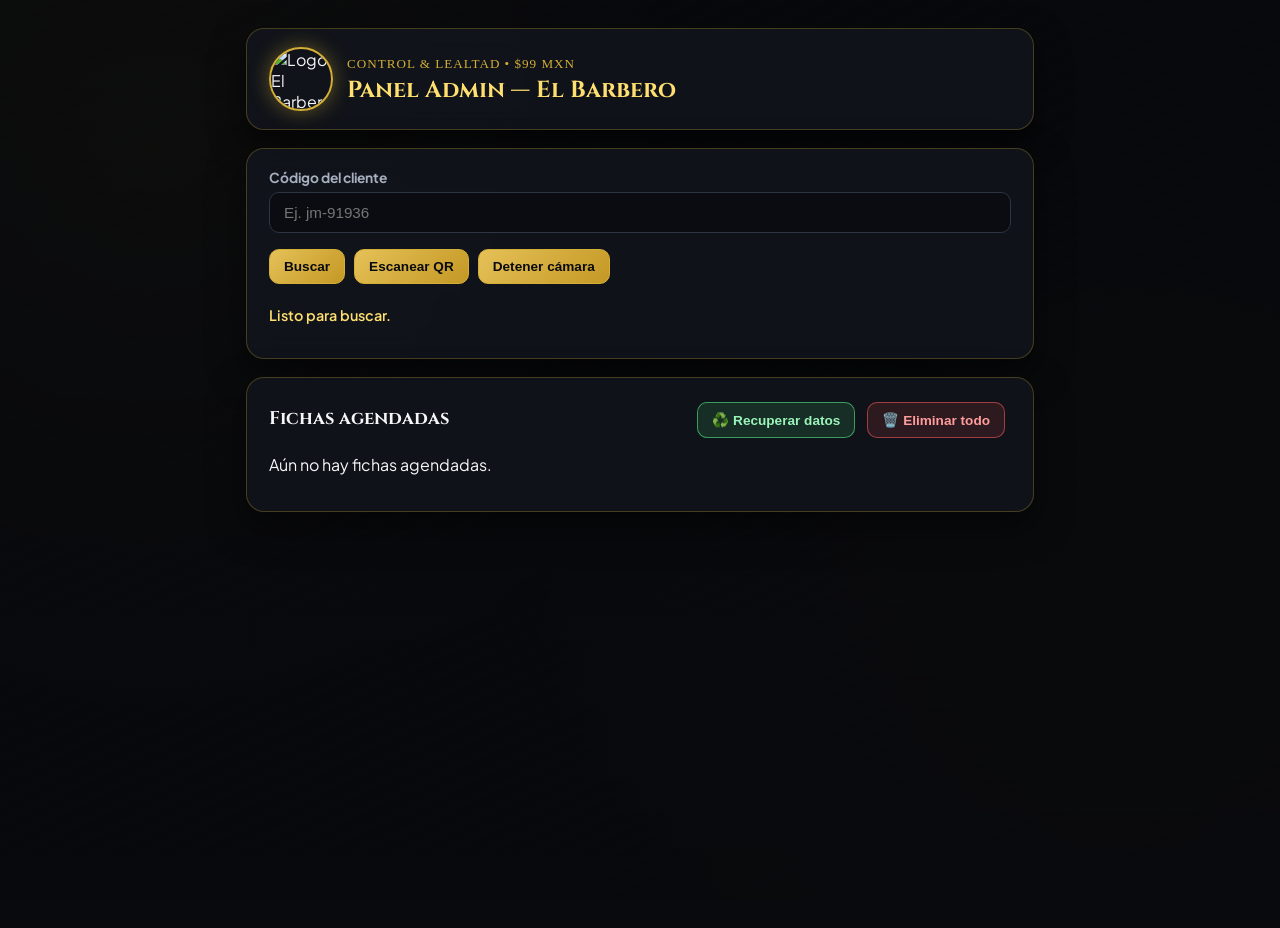
==== admin/index.html @ 151b9d75 "actualizacion 1" ====
<!DOCTYPE html>
<html lang="es-MX">
<head>
  <meta charset="UTF-8" />
  <meta name="viewport" content="width=device-width, initial-scale=1.0" />
  <title>El Barbero — Panel Admin</title>
  <link rel="preconnect" href="https://fonts.googleapis.com" />
  <link rel="preconnect" href="https://fonts.gstatic.com" crossorigin />
  <link href="https://fonts.googleapis.com/css2?family=Cinzel:wght@700;900&family=Permanent+Marker&family=Plus+Jakarta+Sans:wght@400;600;700&display=swap" rel="stylesheet" />
  <link rel="stylesheet" href="./admin.css" />
  <script src="https://unpkg.com/html5-qrcode" defer></script>
</head>
<body>
  <div class="admin-graffiti-bg"></div>

  <main>
    <header class="admin-header">
      <img
        src="https://encrypted-tbn0.gstatic.com/images?q=tbn:ANd9GcQU5kVPiqebOIFseB5VFjQCz3BfoeT0ueHdwAzVvswxpcd4IJAmMxQs5kSl&s=10"
        alt="Logo El Barbero Admin"
        class="admin-logo"
      />
      <div>
        <span class="admin-tag">CONTROL & LEALTAD • $99 MXN</span>
        <h1>Panel Admin — El Barbero</h1>
      </div>
    </header>

    <section>
      <label for="codigo-buscar">Código del cliente</label>
      <input id="codigo-buscar" type="text" placeholder="Ej. jm-91936" />
      <button id="btn-buscar" type="button">Buscar</button>
      <button id="btn-escanear" type="button">Escanear QR</button>
      <button id="btn-detener" type="button">Detener cámara</button>
      <div id="lector-qr"></div>
      <p id="estado-admin">Listo para buscar.</p>
    </section>

    <section id="ficha-cliente" style="display: none;">
      <h2 id="cli-nombre">---</h2>
      <p>Código: <strong id="cli-codigo">---</strong></p>
      <p>Teléfono: <strong id="cli-telefono">---</strong></p>
      <p>Estado última cita: <strong id="cli-estado-cita">Pendiente</strong></p>
      <p>Sellos: <strong id="cli-sellos">0</strong> / 5 | Cortes: <strong id="cli-cortes">0</strong></p>
      <button id="btn-sumar-sello" type="button">+1 Sello</button>
      <button id="btn-sumar-corte" type="button">+1 Corte</button>
      <button id="btn-canjear" type="button">Canjear corte gratis (5 sellos)</button>
      <button id="btn-abrir-perfil" type="button">Ver perfil</button>
      <button id="btn-cerrar-ficha" type="button">Cerrar ficha</button>
      <button id="btn-borrar-cliente" type="button">🗑️ Borrar cliente</button>
    </section>

    <section>
      <div style="display:flex;justify-content:space-between;align-items:center;flex-wrap:wrap;gap:8px;">
        <h2 style="margin:0;">Fichas agendadas</h2>
        <div style="display:flex;flex-wrap:wrap;gap:6px;">
          <button id="btn-recuperar-datos" type="button">♻️ Recuperar datos</button>
          <button id="btn-limpiar-todo" type="button">🗑️ Eliminar todo</button>
        </div>
      </div>
      <div id="lista-agendados" style="margin-top:12px;">Cargando citas...</div>
    </section>
  </main>

  <script type="module">
    const STORAGE_CITAS = "barber_citas_locales";
    const STORAGE_CLIENTES = "barber_clientes_locales";
    const STORAGE_RESPALDO_CITAS = "barber_respaldo_citas";
    const STORAGE_RESPALDO_CLIENTES = "barber_respaldo_clientes";

    const inputBuscar = document.getElementById("codigo-buscar");
    const btnBuscar = document.getElementById("btn-buscar");
    const btnEscanear = document.getElementById("btn-escanear");
    const btnDetener = document.getElementById("btn-detener");
    const estadoAdmin = document.getElementById("estado-admin");
    const fichaEl = document.getElementById("ficha-cliente");
    const cliNombre = document.getElementById("cli-nombre");
    const cliCodigo = document.getElementById("cli-codigo");
    const cliTelefono = document.getElementById("cli-telefono");
    const cliEstadoCita = document.getElementById("cli-estado-cita");
    const cliSellos = document.getElementById("cli-sellos");
    const cliCortes = document.getElementById("cli-cortes");
    const btnSumarSello = document.getElementById("btn-sumar-sello");
    const btnSumarCorte = document.getElementById("btn-sumar-corte");
    const btnCanjear = document.getElementById("btn-canjear");
    const btnAbrirPerfil = document.getElementById("btn-abrir-perfil");
    const btnCerrarFicha = document.getElementById("btn-cerrar-ficha");
    const btnBorrarCliente = document.getElementById("btn-borrar-cliente");
    const btnLimpiarTodo = document.getElementById("btn-limpiar-todo");
    const btnRecuperarDatos = document.getElementById("btn-recuperar-datos");
    const listaAgendados = document.getElementById("lista-agendados");

    let clienteActual = null;
    let html5QrCode = null;

    function leer(clave) {
      try {
        return JSON.parse(localStorage.getItem(clave) || "[]");
      } catch (_) {
        return [];
      }
    }

    function guardar(clave, val) {
      localStorage.setItem(clave, JSON.stringify(val));
    }

    function guardarRespaldoActual() {
      const citasActuales = leer(STORAGE_CITAS);
      const clientesActuales = leer(STORAGE_CLIENTES);
      if (citasActuales.length) guardar(STORAGE_RESPALDO_CITAS, citasActuales);
      if (clientesActuales.length) guardar(STORAGE_RESPALDO_CLIENTES, clientesActuales);
    }

    function pintarFicha(cli) {
      clienteActual = cli;
      if (!cli) {
        fichaEl.style.display = "none";
        return;
      }
      fichaEl.style.display = "block";
      cliNombre.textContent = `${cli.nombre} ${cli.apellido || ""}`.trim();
      cliCodigo.textContent = cli.codigo;
      cliTelefono.textContent = cli.telefono || "---";
      cliEstadoCita.textContent = cli.estadoCita || "Pendiente";
      cliSellos.textContent = cli.sellos || 0;
      cliCortes.textContent = cli.cortes || 0;
    }

    function extraerCodigo(texto) {
      const limpio = (texto || "").trim();
      try {
        if (limpio.startsWith("http")) {
          const url = new URL(limpio);
          const codParam = url.searchParams.get("codigo");
          if (codParam) return codParam.trim().toLowerCase();
        }
      } catch (_) {}
      return limpio.toLowerCase();
    }

    function buscar(codigo) {
      const cod = extraerCodigo(codigo || inputBuscar.value);
      const clientes = leer(STORAGE_CLIENTES);
      const encontrado = clientes.find((c) => c.codigo.toLowerCase() === cod);
      if (!encontrado) {
        estadoAdmin.textContent = `No se encontró cliente con código "${cod}".`;
        pintarFicha(null);
        return;
      }
      estadoAdmin.textContent = `Cliente encontrado: ${encontrado.codigo}`;
      pintarFicha(encontrado);
    }

    function actualizarCliente(fn) {
      if (!clienteActual) return;
      const clientes = leer(STORAGE_CLIENTES);
      const idx = clientes.findIndex((c) => c.codigo === clienteActual.codigo);
      if (idx < 0) return;
      clientes[idx] = fn({ ...clientes[idx] });
      guardar(STORAGE_CLIENTES, clientes);
      guardarRespaldoActual();
      pintarFicha(clientes[idx]);
      renderLista();
    }

    function cambiarEstadoCita(idxReal) {
      const citas = leer(STORAGE_CITAS);
      if (!citas[idxReal]) return;
      const actual = citas[idxReal].estado || "Pendiente";
      const siguiente = actual === "Pendiente" ? "Atendida" : "Pendiente";
      citas[idxReal].estado = siguiente;
      guardar(STORAGE_CITAS, citas);

      const clientes = leer(STORAGE_CLIENTES);
      const cIdx = clientes.findIndex((c) => c.codigo === citas[idxReal].codigo);
      if (cIdx >= 0) {
        clientes[cIdx].estadoCita = siguiente;
        guardar(STORAGE_CLIENTES, clientes);
        if (clienteActual && clienteActual.codigo === clientes[cIdx].codigo) {
          pintarFicha(clientes[cIdx]);
        }
      }
      guardarRespaldoActual();
      estadoAdmin.textContent = `Cita marcada como: ${siguiente}`;
      renderLista();
    }

    function borrarCita(idxReal) {
      guardarRespaldoActual();
      const citas = leer(STORAGE_CITAS);
      if (!citas[idxReal]) return;
      const borrada = citas[idxReal];
      citas.splice(idxReal, 1);
      guardar(STORAGE_CITAS, citas);
      estadoAdmin.textContent = `Ficha de ${borrada.nombre} (${borrada.hora}) borrada. Puedes usar "Recuperar datos" si lo ocupas.`;
      renderLista();
    }

    function renderLista() {
      const citas = leer(STORAGE_CITAS);
      if (!citas.length) {
        listaAgendados.innerHTML = "<p>Aún no hay fichas agendadas.</p>";
        return;
      }
      listaAgendados.innerHTML = citas
        .map((c, idxReal) => ({ c, idxReal }))
        .reverse()
        .map(
          ({ c, idxReal }) => `
          <div>
            <div style="display:flex;justify-content:space-between;align-items:center;gap:8px;">
              <div>
                <strong>${c.nombre} ${c.apellido || ""}</strong> — <span style="color:#ffdf70;">${c.fechaMX || c.fecha} a las ${c.hora}</span>
                <span style="margin-left:8px;padding:2px 8px;border-radius:999px;border:1px solid rgba(212,175,55,0.4);font-size:0.8rem;">${c.estado || "Pendiente"}</span>
              </div>
              <button type="button" title="Borrar ficha" onclick="window.__borrarCita(${idxReal})">🗑️</button>
            </div>
            <small>Código: <strong>${c.codigo}</strong> | Tel: ${c.telefono} | $99 MXN | ${c.conEspera ? "Con espera" : "Turno normal"}</small><br/>
            <button type="button" onclick="window.__verCliente('${c.codigo}')">Abrir ficha</button>
            <button type="button" onclick="window.__toggleEstado(${idxReal})">Cambiar a ${(c.estado || "Pendiente") === "Pendiente" ? "Atendida" : "Pendiente"}</button>
          </div>`
        )
        .join("");
    }

    async function iniciarCamara() {
      if (!window.Html5Qrcode) {
        estadoAdmin.textContent = "El lector QR no cargó aún. Recarga o escribe el código.";
        return;
      }
      try {
        if (!html5QrCode) {
          html5QrCode = new window.Html5Qrcode("lector-qr");
        }
        estadoAdmin.textContent = "Abriendo cámara...";
        await html5QrCode.start(
          { facingMode: "environment" },
          { fps: 10, qrbox: { width: 220, height: 220 } },
          (decodedText) => {
            const cod = extraerCodigo(decodedText);
            inputBuscar.value = cod;
            buscar(cod);
            detenerCamara();
          },
          () => {}
        );
      } catch (e) {
        estadoAdmin.textContent = "No se pudo acceder a la cámara (o ya está activa).";
      }
    }

    async function detenerCamara() {
      if (html5QrCode && html5QrCode.isScanning) {
        try {
          await html5QrCode.stop();
          estadoAdmin.textContent = "Cámara detenida.";
        } catch (_) {}
      }
    }

    window.__verCliente = (codigo) => {
      inputBuscar.value = codigo;
      buscar(codigo);
    };
    window.__toggleEstado = (idxReal) => cambiarEstadoCita(idxReal);
    window.__borrarCita = (idxReal) => borrarCita(idxReal);

    btnBuscar.addEventListener("click", () => buscar());
    if (btnEscanear) btnEscanear.addEventListener("click", iniciarCamara);
    if (btnDetener) btnDetener.addEventListener("click", detenerCamara);

    if (btnAbrirPerfil) {
      btnAbrirPerfil.addEventListener("click", () => {
        if (!clienteActual) return;
        window.location.href = `../pc/perfil.html?codigo=${encodeURIComponent(clienteActual.codigo)}`;
      });
    }

    if (btnCerrarFicha) {
      btnCerrarFicha.addEventListener("click", () => {
        pintarFicha(null);
        estadoAdmin.textContent = "Ficha cerrada.";
      });
    }

    btnSumarSello.addEventListener("click", () => {
      actualizarCliente((c) => ({ ...c, sellos: Math.min(5, (c.sellos || 0) + 1) }));
    });
    btnSumarCorte.addEventListener("click", () => {
      actualizarCliente((c) => ({ ...c, cortes: (c.cortes || 0) + 1 }));
    });
    btnCanjear.addEventListener("click", () => {
      actualizarCliente((c) => {
        if ((c.sellos || 0) < 5) {
          estadoAdmin.textContent = "Necesita 5 sellos para canjear el corte gratis.";
          return c;
        }
        estadoAdmin.textContent = "¡Corte gratis canjeado! Sellos reiniciados a 0.";
        return { ...c, sellos: 0, cortes: (c.cortes || 0) + 1 };
      });
    });

    btnBorrarCliente.addEventListener("click", () => {
      if (!clienteActual) return;
      guardarRespaldoActual();
      const cod = clienteActual.codigo;
      guardar(STORAGE_CLIENTES, leer(STORAGE_CLIENTES).filter((c) => c.codigo !== cod));
      guardar(STORAGE_CITAS, leer(STORAGE_CITAS).filter((c) => c.codigo !== cod));
      pintarFicha(null);
      estadoAdmin.textContent = `Cliente ${cod} y sus fichas eliminados.`;
      renderLista();
    });

    btnLimpiarTodo.addEventListener("click", () => {
      guardarRespaldoActual();
      guardar(STORAGE_CITAS, []);
      guardar(STORAGE_CLIENTES, []);
      pintarFicha(null);
      estadoAdmin.textContent = "Todo eliminado. Si ocupas volver atrás, dale a Recuperar datos.";
      renderLista();
    });

    btnRecuperarDatos.addEventListener("click", () => {
      const respaldoCitas = leer(STORAGE_RESPALDO_CITAS);
      const respaldoClientes = leer(STORAGE_RESPALDO_CLIENTES);
      if (!respaldoCitas.length && !respaldoClientes.length) {
        estadoAdmin.textContent = "No hay respaldo guardado para recuperar.";
        return;
      }
      guardar(STORAGE_CITAS, respaldoCitas);
      guardar(STORAGE_CLIENTES, respaldoClientes);
      estadoAdmin.textContent = `Datos recuperados (${respaldoCitas.length} fichas).`;
      renderLista();
    });

    guardarRespaldoActual();
    renderLista();
  </script>
</body>
</html>
---- admin/admin.css ----
:root {
  --fondo: #090a0d;
  --superficie: rgba(17, 20, 27, 0.9);
  --superficie-oscura: rgba(10, 12, 16, 0.88);
  --borde: rgba(212, 175, 55, 0.28);
  --texto: #f5f6f8;
  --suave: #a8b0c0;
  --oro: #d4af37;
  --oro-brillo: #ffdf70;
  --peligro: #e05252;
  --exito: #4cd97b;
}

* {
  box-sizing: border-box;
}

body {
  margin: 0;
  min-height: 100vh;
  font-family: "Plus Jakarta Sans", system-ui, sans-serif;
  color: var(--texto);
  background-color: var(--fondo);
  background-image:
    radial-gradient(circle at 12% 18%, rgba(212, 175, 55, 0.16), transparent 42%),
    radial-gradient(circle at 88% 82%, rgba(212, 175, 55, 0.12), transparent 45%),
    repeating-linear-gradient(
      -25deg,
      rgba(212, 175, 55, 0.03) 0px,
      rgba(212, 175, 55, 0.03) 2px,
      transparent 2px,
      transparent 18px
    ),
    url("https://images.unsplash.com/photo-1561059488-916d69792237?auto=format&fit=crop&w=1600&q=80");
  background-size: cover;
  background-position: center;
  background-attachment: fixed;
}

.admin-graffiti-bg {
  position: fixed;
  inset: 0;
  background: linear-gradient(180deg, rgba(8, 9, 12, 0.84) 0%, rgba(8, 9, 12, 0.94) 100%);
  pointer-events: none;
  z-index: 0;
}

main {
  position: relative;
  z-index: 1;
  max-width: 820px;
  margin: 28px auto;
  padding: 0 16px 48px;
  display: flex;
  flex-direction: column;
  gap: 18px;
}

.admin-header {
  display: flex;
  align-items: center;
  gap: 14px;
  padding: 18px 22px;
  border-radius: 18px;
  background: var(--superficie);
  border: 1px solid var(--borde);
  box-shadow: 0 14px 34px rgba(0, 0, 0, 0.55);
  backdrop-filter: blur(12px);
}

.admin-logo {
  width: 64px;
  height: 64px;
  border-radius: 50%;
  object-fit: cover;
  border: 2px solid var(--oro);
  box-shadow: 0 0 20px rgba(212, 175, 55, 0.45);
}

.admin-tag {
  display: inline-block;
  font-family: "Permanent Marker", cursive;
  color: var(--oro);
  font-size: 0.82rem;
  letter-spacing: 1px;
}

h1,
h2 {
  margin: 2px 0;
  font-family: "Cinzel", serif;
  color: var(--texto);
}

h1 {
  font-size: 1.45rem;
  color: var(--oro-brillo);
}

h2 {
  font-size: 1.15rem;
}

section {
  background: var(--superficie);
  backdrop-filter: blur(14px);
  border: 1px solid var(--borde);
  border-radius: 18px;
  padding: 20px 22px;
  box-shadow: 0 14px 36px rgba(0, 0, 0, 0.5);
}

label {
  display: block;
  font-size: 0.86rem;
  font-weight: 700;
  color: var(--suave);
  margin-bottom: 6px;
}

input[type="text"] {
  width: 100%;
  padding: 11px 14px;
  border-radius: 10px;
  border: 1px solid #2d3444;
  background: var(--superficie-oscura);
  color: var(--texto);
  font-size: 0.95rem;
  margin-bottom: 12px;
  transition: border-color 0.2s, box-shadow 0.2s;
}

input[type="text"]:focus {
  outline: none;
  border-color: var(--oro);
  box-shadow: 0 0 12px rgba(212, 175, 55, 0.3);
}

button {
  padding: 9px 14px;
  border-radius: 10px;
  border: 1px solid var(--oro);
  background: linear-gradient(135deg, #e5c158, #c49824);
  color: #090a0d;
  font-weight: 800;
  font-size: 0.85rem;
  cursor: pointer;
  margin-right: 6px;
  margin-top: 4px;
  transition: transform 0.18s ease, box-shadow 0.18s ease, filter 0.18s ease;
}

button:hover {
  transform: translateY(-1px);
  box-shadow: 0 0 16px rgba(212, 175, 55, 0.55);
  filter: brightness(1.06);
}

button[id*="borrar"],
button[id*="limpiar"] {
  background: rgba(224, 82, 82, 0.14);
  border-color: rgba(224, 82, 82, 0.65);
  color: #ff9c9c;
}

button[id*="borrar"]:hover,
button[id*="limpiar"]:hover {
  background: var(--peligro);
  color: #ffffff;
  box-shadow: 0 0 14px rgba(224, 82, 82, 0.55);
}

button[id*="recuperar"] {
  background: rgba(76, 217, 123, 0.14);
  border-color: rgba(76, 217, 123, 0.65);
  color: #9bf5ba;
}

button[id*="recuperar"]:hover {
  background: var(--exito);
  color: #090a0d;
  box-shadow: 0 0 14px rgba(76, 217, 123, 0.5);
}

#estado-admin {
  margin-top: 10px;
  color: var(--oro-brillo);
  font-weight: 600;
  font-size: 0.9rem;
}

#lector-qr {
  margin-top: 12px;
  max-width: 360px;
  border-radius: 12px;
  overflow: hidden;
}

#ficha-cliente p {
  margin: 6px 0;
  color: var(--suave);
  font-size: 0.92rem;
}

#ficha-cliente strong {
  color: var(--texto);
}

#lista-agendados > div {
  border: 1px solid rgba(212, 175, 55, 0.25) !important;
  border-radius: 14px !important;
  padding: 14px 16px !important;
  margin-bottom: 12px !important;
  background: rgba(11, 13, 18, 0.85) !important;
  box-shadow: 0 8px 20px rgba(0, 0, 0, 0.35);
}

#lista-agendados small {
  display: inline-block;
  margin: 6px 0 8px;
  color: var(--suave);
  font-size: 0.84rem;
}

@media (max-width: 600px) {
  .admin-header {
    flex-direction: column;
    text-align: center;
  }

  button {
    width: 100%;
    margin-right: 0;
  }
}
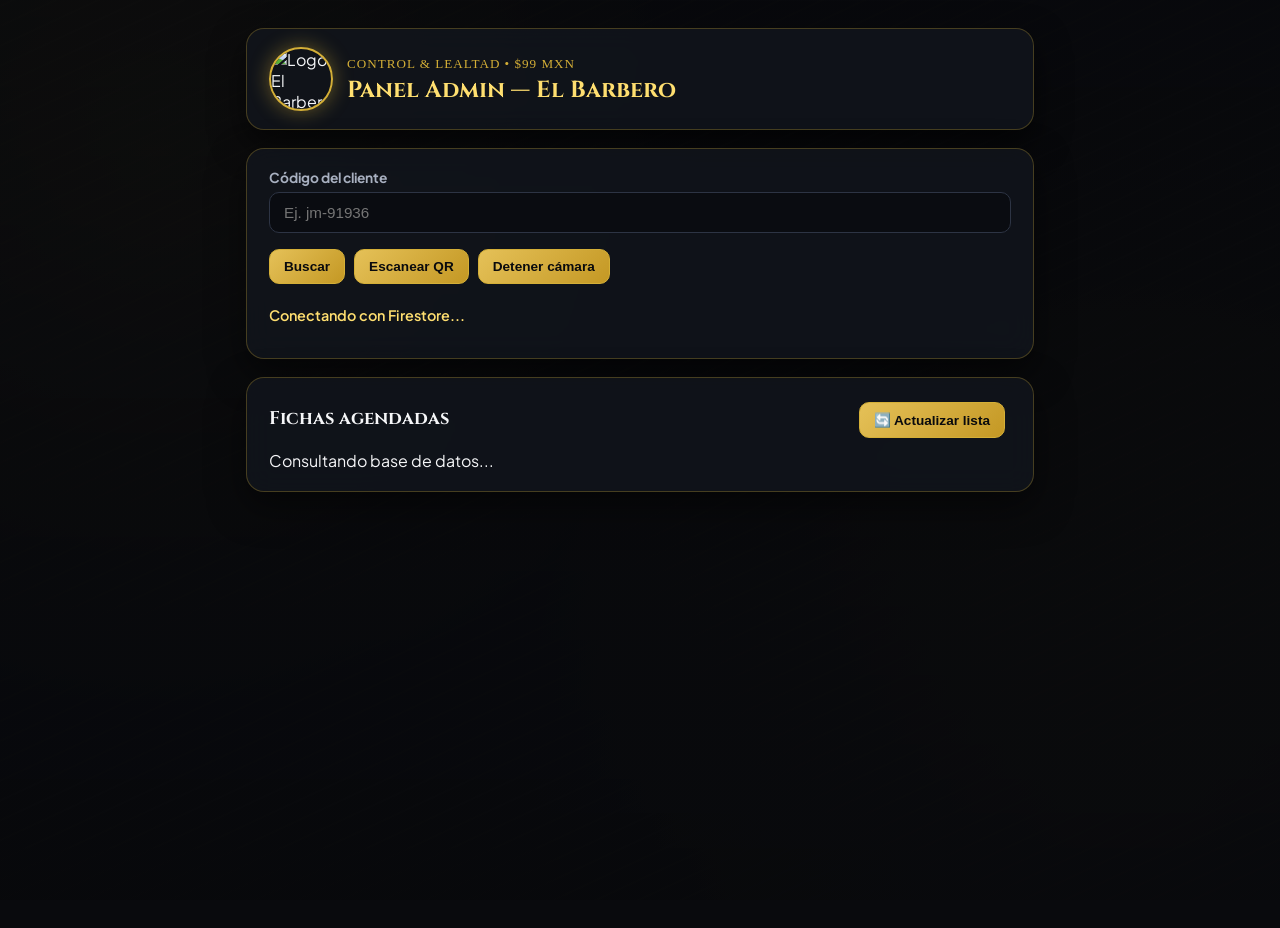
==== commit e84a9cb1: "actualizacion 2" ====
--- a/admin/index.html
+++ b/admin/index.html
@@ -33,7 +33,7 @@
       <button id="btn-escanear" type="button">Escanear QR</button>
       <button id="btn-detener" type="button">Detener cámara</button>
       <div id="lector-qr"></div>
-      <p id="estado-admin">Listo para buscar.</p>
+      <p id="estado-admin">Conectando con Firestore...</p>
     </section>
 
     <section id="ficha-cliente" style="display: none;">
@@ -53,25 +53,27 @@
     <section>
       <div style="display:flex;justify-content:space-between;align-items:center;flex-wrap:wrap;gap:8px;">
         <h2 style="margin:0;">Fichas agendadas</h2>
-        <div style="display:flex;flex-wrap:wrap;gap:6px;">
-          <button id="btn-recuperar-datos" type="button">♻️ Recuperar datos</button>
-          <button id="btn-limpiar-todo" type="button">🗑️ Eliminar todo</button>
-        </div>
+        <button id="btn-recargar" type="button">🔄 Actualizar lista</button>
       </div>
-      <div id="lista-agendados" style="margin-top:12px;">Cargando citas...</div>
+      <div id="lista-agendados" style="margin-top:12px;">Consultando base de datos...</div>
     </section>
   </main>
 
   <script type="module">
-    const STORAGE_CITAS = "barber_citas_locales";
-    const STORAGE_CLIENTES = "barber_clientes_locales";
-    const STORAGE_RESPALDO_CITAS = "barber_respaldo_citas";
-    const STORAGE_RESPALDO_CLIENTES = "barber_respaldo_clientes";
+    import {
+      obtenerTodasLasCitas,
+      buscarClientePorCodigo,
+      actualizarClienteNube,
+      actualizarCitaNube,
+      borrarCitaNube,
+      borrarClienteNube
+    } from "../js/db.js";
 
     const inputBuscar = document.getElementById("codigo-buscar");
     const btnBuscar = document.getElementById("btn-buscar");
     const btnEscanear = document.getElementById("btn-escanear");
     const btnDetener = document.getElementById("btn-detener");
+    const btnRecargar = document.getElementById("btn-recargar");
     const estadoAdmin = document.getElementById("estado-admin");
     const fichaEl = document.getElementById("ficha-cliente");
     const cliNombre = document.getElementById("cli-nombre");
@@ -86,31 +88,11 @@
     const btnAbrirPerfil = document.getElementById("btn-abrir-perfil");
     const btnCerrarFicha = document.getElementById("btn-cerrar-ficha");
     const btnBorrarCliente = document.getElementById("btn-borrar-cliente");
-    const btnLimpiarTodo = document.getElementById("btn-limpiar-todo");
-    const btnRecuperarDatos = document.getElementById("btn-recuperar-datos");
     const listaAgendados = document.getElementById("lista-agendados");
 
     let clienteActual = null;
+    let citasCache = [];
     let html5QrCode = null;
-
-    function leer(clave) {
-      try {
-        return JSON.parse(localStorage.getItem(clave) || "[]");
-      } catch (_) {
-        return [];
-      }
-    }
-
-    function guardar(clave, val) {
-      localStorage.setItem(clave, JSON.stringify(val));
-    }
-
-    function guardarRespaldoActual() {
-      const citasActuales = leer(STORAGE_CITAS);
-      const clientesActuales = leer(STORAGE_CLIENTES);
-      if (citasActuales.length) guardar(STORAGE_RESPALDO_CITAS, citasActuales);
-      if (clientesActuales.length) guardar(STORAGE_RESPALDO_CLIENTES, clientesActuales);
-    }
 
     function pintarFicha(cli) {
       clienteActual = cli;
@@ -139,100 +121,91 @@
       return limpio.toLowerCase();
     }
 
-    function buscar(codigo) {
+    async function buscar(codigo) {
       const cod = extraerCodigo(codigo || inputBuscar.value);
-      const clientes = leer(STORAGE_CLIENTES);
-      const encontrado = clientes.find((c) => c.codigo.toLowerCase() === cod);
-      if (!encontrado) {
-        estadoAdmin.textContent = `No se encontró cliente con código "${cod}".`;
-        pintarFicha(null);
-        return;
-      }
-      estadoAdmin.textContent = `Cliente encontrado: ${encontrado.codigo}`;
-      pintarFicha(encontrado);
-    }
-
-    function actualizarCliente(fn) {
+      if (!cod) return;
+      estadoAdmin.textContent = "Buscando en la nube...";
+      try {
+        const encontrado = await buscarClientePorCodigo(cod);
+        if (!encontrado) {
+          estadoAdmin.textContent = `No se encontró cliente con código "${cod}".`;
+          pintarFicha(null);
+          return;
+        }
+        estadoAdmin.textContent = `Cliente encontrado: ${encontrado.codigo}`;
+        pintarFicha(encontrado);
+      } catch (err) {
+        estadoAdmin.textContent = `Error al buscar: ${err.message || err}`;
+      }
+    }
+
+    async function actualizarCliente(fn) {
       if (!clienteActual) return;
-      const clientes = leer(STORAGE_CLIENTES);
-      const idx = clientes.findIndex((c) => c.codigo === clienteActual.codigo);
-      if (idx < 0) return;
-      clientes[idx] = fn({ ...clientes[idx] });
-      guardar(STORAGE_CLIENTES, clientes);
-      guardarRespaldoActual();
-      pintarFicha(clientes[idx]);
-      renderLista();
-    }
-
-    function cambiarEstadoCita(idxReal) {
-      const citas = leer(STORAGE_CITAS);
-      if (!citas[idxReal]) return;
-      const actual = citas[idxReal].estado || "Pendiente";
-      const siguiente = actual === "Pendiente" ? "Atendida" : "Pendiente";
-      citas[idxReal].estado = siguiente;
-      guardar(STORAGE_CITAS, citas);
-
-      const clientes = leer(STORAGE_CLIENTES);
-      const cIdx = clientes.findIndex((c) => c.codigo === citas[idxReal].codigo);
-      if (cIdx >= 0) {
-        clientes[cIdx].estadoCita = siguiente;
-        guardar(STORAGE_CLIENTES, clientes);
-        if (clienteActual && clienteActual.codigo === clientes[cIdx].codigo) {
-          pintarFicha(clientes[cIdx]);
-        }
-      }
-      guardarRespaldoActual();
+      const nuevo = fn({ ...clienteActual });
+      await actualizarClienteNube(clienteActual.codigo, nuevo);
+      pintarFicha(nuevo);
+      await renderLista();
+    }
+
+    async function cambiarEstadoCita(idx) {
+      const c = citasCache[idx];
+      if (!c) return;
+      const siguiente = (c.estado || "Pendiente") === "Pendiente" ? "Atendida" : "Pendiente";
+      await actualizarCitaNube(c.firestoreId, { estado: siguiente });
+      await actualizarClienteNube(c.codigo, { estadoCita: siguiente });
+      if (clienteActual && clienteActual.codigo === c.codigo) {
+        clienteActual.estadoCita = siguiente;
+        pintarFicha(clienteActual);
+      }
       estadoAdmin.textContent = `Cita marcada como: ${siguiente}`;
-      renderLista();
-    }
-
-    function borrarCita(idxReal) {
-      guardarRespaldoActual();
-      const citas = leer(STORAGE_CITAS);
-      if (!citas[idxReal]) return;
-      const borrada = citas[idxReal];
-      citas.splice(idxReal, 1);
-      guardar(STORAGE_CITAS, citas);
-      estadoAdmin.textContent = `Ficha de ${borrada.nombre} (${borrada.hora}) borrada. Puedes usar "Recuperar datos" si lo ocupas.`;
-      renderLista();
-    }
-
-    function renderLista() {
-      const citas = leer(STORAGE_CITAS);
-      if (!citas.length) {
-        listaAgendados.innerHTML = "<p>Aún no hay fichas agendadas.</p>";
-        return;
-      }
-      listaAgendados.innerHTML = citas
-        .map((c, idxReal) => ({ c, idxReal }))
-        .reverse()
-        .map(
-          ({ c, idxReal }) => `
-          <div>
-            <div style="display:flex;justify-content:space-between;align-items:center;gap:8px;">
-              <div>
-                <strong>${c.nombre} ${c.apellido || ""}</strong> — <span style="color:#ffdf70;">${c.fechaMX || c.fecha} a las ${c.hora}</span>
-                <span style="margin-left:8px;padding:2px 8px;border-radius:999px;border:1px solid rgba(212,175,55,0.4);font-size:0.8rem;">${c.estado || "Pendiente"}</span>
+      await renderLista();
+    }
+
+    async function borrarCita(idx) {
+      const c = citasCache[idx];
+      if (!c) return;
+      await borrarCitaNube(c.firestoreId);
+      estadoAdmin.textContent = `Ficha de ${c.nombre} (${c.hora}) eliminada.`;
+      await renderLista();
+    }
+
+    async function renderLista() {
+      try {
+        citasCache = await obtenerTodasLasCitas();
+        citasCache.sort((a, b) => (b.id || "").localeCompare(a.id || ""));
+        if (!citasCache.length) {
+          listaAgendados.innerHTML = "<p>No hay fichas agendadas en la base de datos.</p>";
+          estadoAdmin.textContent = "Conectado a Firestore (0 citas registradas).";
+          return;
+        }
+        estadoAdmin.textContent = `Conectado a Firestore (${citasCache.length} citas).`;
+        listaAgendados.innerHTML = citasCache
+          .map(
+            (c, idx) => `
+            <div>
+              <div style="display:flex;justify-content:space-between;align-items:center;gap:8px;">
+                <div>
+                  <strong>${c.nombre} ${c.apellido || ""}</strong> — <span style="color:#ffdf70;">${c.fechaMX || c.fecha} a las ${c.hora}</span>
+                  <span style="margin-left:8px;padding:2px 8px;border-radius:999px;border:1px solid rgba(212,175,55,0.4);font-size:0.8rem;">${c.estado || "Pendiente"}</span>
+                </div>
+                <button type="button" title="Borrar ficha" onclick="window.__borrarCita(${idx})">🗑️</button>
               </div>
-              <button type="button" title="Borrar ficha" onclick="window.__borrarCita(${idxReal})">🗑️</button>
-            </div>
-            <small>Código: <strong>${c.codigo}</strong> | Tel: ${c.telefono} | $99 MXN | ${c.conEspera ? "Con espera" : "Turno normal"}</small><br/>
-            <button type="button" onclick="window.__verCliente('${c.codigo}')">Abrir ficha</button>
-            <button type="button" onclick="window.__toggleEstado(${idxReal})">Cambiar a ${(c.estado || "Pendiente") === "Pendiente" ? "Atendida" : "Pendiente"}</button>
-          </div>`
-        )
-        .join("");
+              <small>Código: <strong>${c.codigo}</strong> | Tel: ${c.telefono} | $99 MXN | ${c.conEspera ? "Con espera" : "Turno normal"}</small><br/>
+              <button type="button" onclick="window.__verCliente('${c.codigo}')">Abrir ficha</button>
+              <button type="button" onclick="window.__toggleEstado(${idx})">Cambiar a ${(c.estado || "Pendiente") === "Pendiente" ? "Atendida" : "Pendiente"}</button>
+            </div>`
+          )
+          .join("");
+      } catch (err) {
+        listaAgendados.innerHTML = `<p>Error al cargar citas: ${err.message || err}</p>`;
+        estadoAdmin.textContent = "Revisa las reglas de Firestore o la consola (F12).";
+      }
     }
 
     async function iniciarCamara() {
-      if (!window.Html5Qrcode) {
-        estadoAdmin.textContent = "El lector QR no cargó aún. Recarga o escribe el código.";
-        return;
-      }
-      try {
-        if (!html5QrCode) {
-          html5QrCode = new window.Html5Qrcode("lector-qr");
-        }
+      if (!window.Html5Qrcode) return;
+      try {
+        if (!html5QrCode) html5QrCode = new window.Html5Qrcode("lector-qr");
         estadoAdmin.textContent = "Abriendo cámara...";
         await html5QrCode.start(
           { facingMode: "environment" },
@@ -245,8 +218,8 @@
           },
           () => {}
         );
-      } catch (e) {
-        estadoAdmin.textContent = "No se pudo acceder a la cámara (o ya está activa).";
+      } catch (_) {
+        estadoAdmin.textContent = "No se pudo acceder a la cámara.";
       }
     }
 
@@ -263,17 +236,18 @@
       inputBuscar.value = codigo;
       buscar(codigo);
     };
-    window.__toggleEstado = (idxReal) => cambiarEstadoCita(idxReal);
-    window.__borrarCita = (idxReal) => borrarCita(idxReal);
+    window.__toggleEstado = (idx) => cambiarEstadoCita(idx);
+    window.__borrarCita = (idx) => borrarCita(idx);
 
     btnBuscar.addEventListener("click", () => buscar());
+    if (btnRecargar) btnRecargar.addEventListener("click", renderLista);
     if (btnEscanear) btnEscanear.addEventListener("click", iniciarCamara);
     if (btnDetener) btnDetener.addEventListener("click", detenerCamara);
 
     if (btnAbrirPerfil) {
       btnAbrirPerfil.addEventListener("click", () => {
         if (!clienteActual) return;
-        window.location.href = `../pc/perfil.html?codigo=${encodeURIComponent(clienteActual.codigo)}`;
+        window.location.href = `../pc/perfil.html?codigo=${encodeURIComponent(clienteActual.codigo)}&from=admin`;
       });
     }
 
@@ -301,40 +275,18 @@
       });
     });
 
-    btnBorrarCliente.addEventListener("click", () => {
+    btnBorrarCliente.addEventListener("click", async () => {
       if (!clienteActual) return;
-      guardarRespaldoActual();
       const cod = clienteActual.codigo;
-      guardar(STORAGE_CLIENTES, leer(STORAGE_CLIENTES).filter((c) => c.codigo !== cod));
-      guardar(STORAGE_CITAS, leer(STORAGE_CITAS).filter((c) => c.codigo !== cod));
+      await borrarClienteNube(cod);
+      for (const c of citasCache.filter((x) => x.codigo === cod)) {
+        await borrarCitaNube(c.firestoreId);
+      }
       pintarFicha(null);
-      estadoAdmin.textContent = `Cliente ${cod} y sus fichas eliminados.`;
-      renderLista();
-    });
-
-    btnLimpiarTodo.addEventListener("click", () => {
-      guardarRespaldoActual();
-      guardar(STORAGE_CITAS, []);
-      guardar(STORAGE_CLIENTES, []);
-      pintarFicha(null);
-      estadoAdmin.textContent = "Todo eliminado. Si ocupas volver atrás, dale a Recuperar datos.";
-      renderLista();
-    });
-
-    btnRecuperarDatos.addEventListener("click", () => {
-      const respaldoCitas = leer(STORAGE_RESPALDO_CITAS);
-      const respaldoClientes = leer(STORAGE_RESPALDO_CLIENTES);
-      if (!respaldoCitas.length && !respaldoClientes.length) {
-        estadoAdmin.textContent = "No hay respaldo guardado para recuperar.";
-        return;
-      }
-      guardar(STORAGE_CITAS, respaldoCitas);
-      guardar(STORAGE_CLIENTES, respaldoClientes);
-      estadoAdmin.textContent = `Datos recuperados (${respaldoCitas.length} fichas).`;
-      renderLista();
-    });
-
-    guardarRespaldoActual();
+      estadoAdmin.textContent = `Cliente ${cod} eliminado de la nube.`;
+      await renderLista();
+    });
+
     renderLista();
   </script>
 </body>
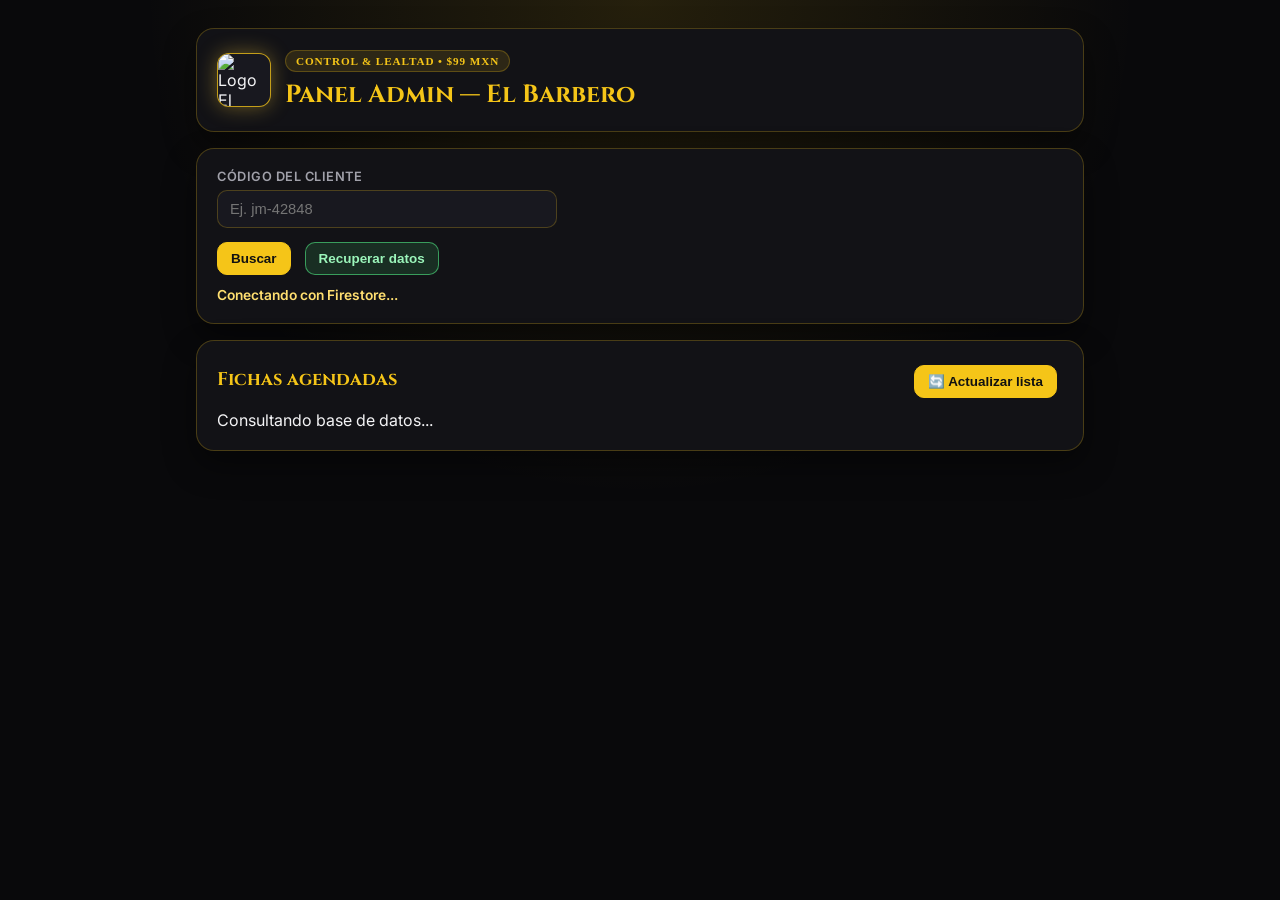
==== commit 6fef5e83: "actualizacion 3" ====
--- a/admin/index.html
+++ b/admin/index.html
@@ -6,9 +6,211 @@
   <title>El Barbero — Panel Admin</title>
   <link rel="preconnect" href="https://fonts.googleapis.com" />
   <link rel="preconnect" href="https://fonts.gstatic.com" crossorigin />
-  <link href="https://fonts.googleapis.com/css2?family=Cinzel:wght@700;900&family=Permanent+Marker&family=Plus+Jakarta+Sans:wght@400;600;700&display=swap" rel="stylesheet" />
+  <link href="https://fonts.googleapis.com/css2?family=Cinzel:wght@700;800;900&family=Inter:wght@400;500;600;700&display=swap" rel="stylesheet" />
   <link rel="stylesheet" href="./admin.css" />
-  <script src="https://unpkg.com/html5-qrcode" defer></script>
+  <style>
+    :root {
+      --bg: #09090b;
+      --panel: #121216;
+      --row: #18181f;
+      --line: rgba(245, 197, 24, 0.24);
+      --line-hover: rgba(245, 197, 24, 0.78);
+      --gold: #f5c518;
+      --gold-soft: #ffdf70;
+      --gold-bg: rgba(245, 197, 24, 0.12);
+      --ink: #f4f4f6;
+      --muted: #a1a1aa;
+    }
+
+    * { box-sizing: border-box; }
+
+    body {
+      margin: 0;
+      min-height: 100vh;
+      background:
+        radial-gradient(circle at top, rgba(245, 197, 24, 0.12) 0%, transparent 45%),
+        var(--bg);
+      color: var(--ink);
+      font-family: "Inter", sans-serif;
+    }
+
+    .admin-graffiti-bg {
+      display: none;
+    }
+
+    main {
+      max-width: 920px;
+      margin: 0 auto;
+      padding: 28px 16px 64px;
+      display: grid;
+      gap: 16px;
+    }
+
+    .admin-header,
+    main > section {
+      background: var(--panel);
+      border: 1px solid var(--line);
+      border-radius: 18px;
+      padding: 20px;
+      box-shadow: 0 14px 32px rgba(0, 0, 0, 0.42);
+    }
+
+    .admin-header {
+      display: flex;
+      align-items: center;
+      gap: 14px;
+      flex-wrap: wrap;
+    }
+
+    .admin-logo {
+      width: 54px;
+      height: 54px;
+      border-radius: 12px;
+      object-fit: cover;
+      border: 1px solid var(--line-hover);
+      background: #18181f;
+    }
+
+    .admin-tag {
+      display: inline-block;
+      font-size: 0.7rem;
+      font-weight: 700;
+      letter-spacing: 0.9px;
+      text-transform: uppercase;
+      color: var(--gold);
+      background: var(--gold-bg);
+      border: 1px solid var(--line);
+      border-radius: 999px;
+      padding: 4px 10px;
+      margin-bottom: 6px;
+    }
+
+    h1 {
+      margin: 0;
+      font-family: "Cinzel", serif;
+      font-size: 1.55rem;
+      color: var(--gold);
+    }
+
+    h2 {
+      margin: 0 0 12px;
+      font-family: "Cinzel", serif;
+      font-size: 1.15rem;
+      color: var(--gold);
+    }
+
+    label {
+      display: block;
+      font-size: 0.8rem;
+      font-weight: 600;
+      color: var(--muted);
+      margin-bottom: 6px;
+      text-transform: uppercase;
+      letter-spacing: 0.5px;
+    }
+
+    input[type="text"] {
+      width: 100%;
+      max-width: 340px;
+      background: var(--row);
+      color: var(--ink);
+      border: 1px solid var(--line);
+      border-radius: 10px;
+      padding: 10px 12px;
+      font-size: 0.92rem;
+      margin-bottom: 10px;
+      outline: none;
+    }
+
+    input[type="text"]:focus {
+      border-color: var(--line-hover);
+    }
+
+    button {
+      background: var(--row);
+      color: var(--ink);
+      border: 1px solid var(--line);
+      border-radius: 10px;
+      padding: 8px 13px;
+      font-size: 0.84rem;
+      font-weight: 600;
+      cursor: pointer;
+      transition: border-color 0.2s ease, transform 0.15s ease;
+    }
+
+    button:hover {
+      border-color: var(--line-hover);
+      transform: translateY(-1px);
+    }
+
+    button#btn-buscar,
+    button#btn-recargar {
+      background: var(--gold);
+      color: #111111;
+      border-color: var(--gold);
+      font-weight: 700;
+    }
+
+    button#btn-borrar-cliente {
+      border-color: rgba(239, 68, 68, 0.45);
+      color: #fca5a5;
+    }
+
+    #estado-admin {
+      margin: 12px 0 0;
+      font-size: 0.86rem;
+      color: var(--gold-soft);
+    }
+
+    .ficha-datos {
+      display: grid;
+      grid-template-columns: repeat(auto-fit, minmax(190px, 1fr));
+      gap: 10px;
+      margin-bottom: 14px;
+    }
+
+    .dato-box {
+      background: var(--row);
+      border: 1px solid rgba(255, 255, 255, 0.08);
+      border-radius: 12px;
+      padding: 10px 12px;
+      font-size: 0.86rem;
+    }
+
+    .dato-box span {
+      display: block;
+      font-size: 0.7rem;
+      color: var(--muted);
+      text-transform: uppercase;
+      margin-bottom: 3px;
+    }
+
+    .acciones-grupo {
+      display: flex;
+      gap: 8px;
+      flex-wrap: wrap;
+      align-items: center;
+    }
+
+    .item-cita {
+      background: var(--row);
+      border: 1px solid rgba(255, 255, 255, 0.08);
+      border-radius: 12px;
+      padding: 12px 14px;
+      margin-bottom: 10px;
+    }
+
+    .item-cita small {
+      display: block;
+      color: var(--muted);
+      margin: 6px 0 10px;
+      line-height: 1.4;
+    }
+
+    .archivo-oculto {
+      display: none;
+    }
+  </style>
 </head>
 <body>
   <div class="admin-graffiti-bg"></div>
@@ -28,26 +230,31 @@
 
     <section>
       <label for="codigo-buscar">Código del cliente</label>
-      <input id="codigo-buscar" type="text" placeholder="Ej. jm-91936" />
-      <button id="btn-buscar" type="button">Buscar</button>
-      <button id="btn-escanear" type="button">Escanear QR</button>
-      <button id="btn-detener" type="button">Detener cámara</button>
-      <div id="lector-qr"></div>
+      <input id="codigo-buscar" type="text" placeholder="Ej. jm-42848" />
+      <div class="acciones-grupo">
+        <button id="btn-buscar" type="button">Buscar</button>
+        <input id="input-recuperar-datos" class="archivo-oculto" type="file" accept=".json,application/json" />
+        <button id="btn-recuperar-datos" type="button">Recuperar datos</button>
+      </div>
       <p id="estado-admin">Conectando con Firestore...</p>
     </section>
 
     <section id="ficha-cliente" style="display: none;">
       <h2 id="cli-nombre">---</h2>
-      <p>Código: <strong id="cli-codigo">---</strong></p>
-      <p>Teléfono: <strong id="cli-telefono">---</strong></p>
-      <p>Estado última cita: <strong id="cli-estado-cita">Pendiente</strong></p>
-      <p>Sellos: <strong id="cli-sellos">0</strong> / 5 | Cortes: <strong id="cli-cortes">0</strong></p>
-      <button id="btn-sumar-sello" type="button">+1 Sello</button>
-      <button id="btn-sumar-corte" type="button">+1 Corte</button>
-      <button id="btn-canjear" type="button">Canjear corte gratis (5 sellos)</button>
-      <button id="btn-abrir-perfil" type="button">Ver perfil</button>
-      <button id="btn-cerrar-ficha" type="button">Cerrar ficha</button>
-      <button id="btn-borrar-cliente" type="button">🗑️ Borrar cliente</button>
+      <div class="ficha-datos">
+        <div class="dato-box"><span>Código</span><strong id="cli-codigo">---</strong></div>
+        <div class="dato-box"><span>Teléfono</span><strong id="cli-telefono">---</strong></div>
+        <div class="dato-box"><span>Estado última cita</span><strong id="cli-estado-cita">Pendiente</strong></div>
+        <div class="dato-box"><span>Sellos / Cortes</span><strong><span id="cli-sellos">0</span> / 5 | Cortes: <span id="cli-cortes">0</span></strong></div>
+      </div>
+      <div class="acciones-grupo">
+        <button id="btn-sumar-sello" type="button">+1 Sello</button>
+        <button id="btn-sumar-corte" type="button">+1 Corte</button>
+        <button id="btn-canjear" type="button">Canjear corte gratis (5 sellos)</button>
+        <button id="btn-abrir-perfil" type="button">Ver perfil</button>
+        <button id="btn-cerrar-ficha" type="button">Cerrar ficha</button>
+        <button id="btn-borrar-cliente" type="button">🗑️ Borrar cliente</button>
+      </div>
     </section>
 
     <section>
@@ -71,8 +278,8 @@
 
     const inputBuscar = document.getElementById("codigo-buscar");
     const btnBuscar = document.getElementById("btn-buscar");
-    const btnEscanear = document.getElementById("btn-escanear");
-    const btnDetener = document.getElementById("btn-detener");
+    const btnRecuperarDatos = document.getElementById("btn-recuperar-datos");
+    const inputRecuperarDatos = document.getElementById("input-recuperar-datos");
     const btnRecargar = document.getElementById("btn-recargar");
     const estadoAdmin = document.getElementById("estado-admin");
     const fichaEl = document.getElementById("ficha-cliente");
@@ -92,7 +299,6 @@
 
     let clienteActual = null;
     let citasCache = [];
-    let html5QrCode = null;
 
     function pintarFicha(cli) {
       clienteActual = cli;
@@ -169,67 +375,57 @@
       await renderLista();
     }
 
+    function pintarCitasEnLista(lista) {
+      if (!lista.length) {
+        listaAgendados.innerHTML = "<p>No hay fichas agendadas en la base de datos.</p>";
+        return;
+      }
+      listaAgendados.innerHTML = lista
+        .map(
+          (c, idx) => `
+          <div class="item-cita">
+            <div style="display:flex;justify-content:space-between;align-items:center;gap:8px;">
+              <div>
+                <strong>${c.nombre} ${c.apellido || ""}</strong> — <span style="color:#ffdf70;">${c.fechaMX || c.fecha} a las ${c.hora}</span>
+                <span style="margin-left:8px;padding:2px 8px;border-radius:999px;border:1px solid rgba(245,197,24,0.4);font-size:0.8rem;">${c.estado || "Pendiente"}</span>
+              </div>
+              <button type="button" title="Borrar ficha" onclick="window.__borrarCita(${idx})">🗑️</button>
+            </div>
+            <small>Código: <strong>${c.codigo}</strong> | Tel: ${c.telefono} | $99 MXN | ${c.conEspera ? "Con espera" : "Turno normal"}</small>
+            <div class="acciones-grupo">
+              <button type="button" onclick="window.__verCliente('${c.codigo}')">Abrir ficha</button>
+              <button type="button" onclick="window.__toggleEstado(${idx})">Cambiar a ${(c.estado || "Pendiente") === "Pendiente" ? "Atendida" : "Pendiente"}</button>
+            </div>
+          </div>`
+        )
+        .join("");
+    }
+
     async function renderLista() {
       try {
         citasCache = await obtenerTodasLasCitas();
         citasCache.sort((a, b) => (b.id || "").localeCompare(a.id || ""));
         if (!citasCache.length) {
-          listaAgendados.innerHTML = "<p>No hay fichas agendadas en la base de datos.</p>";
+          pintarCitasEnLista([]);
           estadoAdmin.textContent = "Conectado a Firestore (0 citas registradas).";
           return;
         }
         estadoAdmin.textContent = `Conectado a Firestore (${citasCache.length} citas).`;
-        listaAgendados.innerHTML = citasCache
-          .map(
-            (c, idx) => `
-            <div>
-              <div style="display:flex;justify-content:space-between;align-items:center;gap:8px;">
-                <div>
-                  <strong>${c.nombre} ${c.apellido || ""}</strong> — <span style="color:#ffdf70;">${c.fechaMX || c.fecha} a las ${c.hora}</span>
-                  <span style="margin-left:8px;padding:2px 8px;border-radius:999px;border:1px solid rgba(212,175,55,0.4);font-size:0.8rem;">${c.estado || "Pendiente"}</span>
-                </div>
-                <button type="button" title="Borrar ficha" onclick="window.__borrarCita(${idx})">🗑️</button>
-              </div>
-              <small>Código: <strong>${c.codigo}</strong> | Tel: ${c.telefono} | $99 MXN | ${c.conEspera ? "Con espera" : "Turno normal"}</small><br/>
-              <button type="button" onclick="window.__verCliente('${c.codigo}')">Abrir ficha</button>
-              <button type="button" onclick="window.__toggleEstado(${idx})">Cambiar a ${(c.estado || "Pendiente") === "Pendiente" ? "Atendida" : "Pendiente"}</button>
-            </div>`
-          )
-          .join("");
+        pintarCitasEnLista(citasCache);
       } catch (err) {
         listaAgendados.innerHTML = `<p>Error al cargar citas: ${err.message || err}</p>`;
         estadoAdmin.textContent = "Revisa las reglas de Firestore o la consola (F12).";
       }
     }
 
-    async function iniciarCamara() {
-      if (!window.Html5Qrcode) return;
-      try {
-        if (!html5QrCode) html5QrCode = new window.Html5Qrcode("lector-qr");
-        estadoAdmin.textContent = "Abriendo cámara...";
-        await html5QrCode.start(
-          { facingMode: "environment" },
-          { fps: 10, qrbox: { width: 220, height: 220 } },
-          (decodedText) => {
-            const cod = extraerCodigo(decodedText);
-            inputBuscar.value = cod;
-            buscar(cod);
-            detenerCamara();
-          },
-          () => {}
-        );
-      } catch (_) {
-        estadoAdmin.textContent = "No se pudo acceder a la cámara.";
-      }
-    }
-
-    async function detenerCamara() {
-      if (html5QrCode && html5QrCode.isScanning) {
-        try {
-          await html5QrCode.stop();
-          estadoAdmin.textContent = "Cámara detenida.";
-        } catch (_) {}
-      }
+    async function recuperarDatos() {
+      const cod = extraerCodigo(inputBuscar.value);
+      if (cod) {
+        await buscar(cod);
+        return;
+      }
+      estadoAdmin.textContent = "Recuperando datos desde Firestore...";
+      await renderLista();
     }
 
     window.__verCliente = (codigo) => {
@@ -240,9 +436,30 @@
     window.__borrarCita = (idx) => borrarCita(idx);
 
     btnBuscar.addEventListener("click", () => buscar());
+    inputBuscar.addEventListener("keydown", (e) => {
+      if (e.key === "Enter") buscar();
+    });
+
+    if (btnRecuperarDatos) btnRecuperarDatos.addEventListener("click", recuperarDatos);
+    if (inputRecuperarDatos) {
+      inputRecuperarDatos.addEventListener("change", async (e) => {
+        const file = e.target.files && e.target.files[0];
+        if (!file) return;
+        try {
+          const data = JSON.parse(await file.text());
+          const citas = Array.isArray(data) ? data : (Array.isArray(data.citas) ? data.citas : []);
+          if (citas.length) {
+            citasCache = citas;
+            pintarCitasEnLista(citasCache);
+            estadoAdmin.textContent = `Datos recuperados (${citas.length} ficha(s)).`;
+          }
+        } catch (err) {
+          estadoAdmin.textContent = `Error al recuperar archivo: ${err.message || err}`;
+        }
+        e.target.value = "";
+      });
+    }
     if (btnRecargar) btnRecargar.addEventListener("click", renderLista);
-    if (btnEscanear) btnEscanear.addEventListener("click", iniciarCamara);
-    if (btnDetener) btnDetener.addEventListener("click", detenerCamara);
 
     if (btnAbrirPerfil) {
       btnAbrirPerfil.addEventListener("click", () => {
